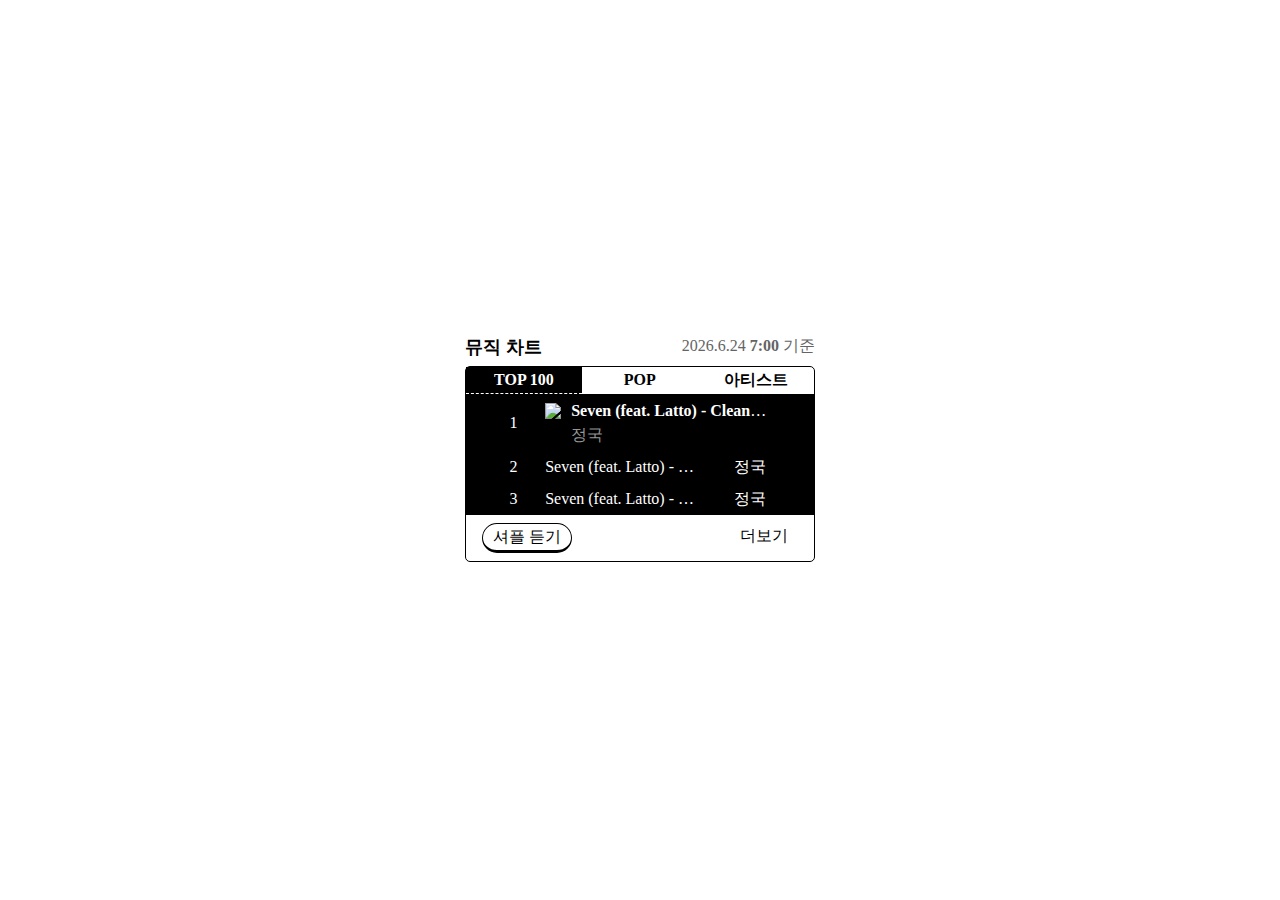
==== index.html @ 2d1ae668 "Upload the file" ====
<!DOCTYPE html>
<html lang="en">
  <head>
    <meta charset="UTF-8" />
    <meta name="viewport" content="width=device-width, initial-scale=1.0" />
    <link rel="stylesheet" href="CSS/style.css" />
    <title>뮤직 차트 - TOP 100</title>
  </head>
  <body>
    <div class="chart">
      <div class="chart__header">
        <a href="" class="chart__title link-style">
          <span>뮤직 차트</span>
          <i class="fa-solid fa-chevron-right"></i>
        </a>

        <span class="chart__standardTime"></span>
      </div>

      <div class="chart--wrap">
        <ul class="chart__list">
          <li class="chart__item">
            <a
              class="chart__item--link link-style currentPage-link"
              href="index.html"
              >TOP 100</a
            >
          </li>

          <li class="chart__item">
            <a class="chart__item--link link-style" href="pop.html">POP</a>
          </li>

          <li class="chart__item">
            <a class="chart__item--link link-style" href="artist.html"
              >아티스트</a
            >
          </li>
        </ul>

        <div class="ranking">
          <ol class="ranking__list">
            <li class="ranking__item">
              <div class="ranking__wrap">
                <div class="preset" style="display: none">
                  <span class="ranking__title overflow">
                    Seven (feat. Latto) - Clean Ver.
                  </span>
                  <span class="ranking__artist overflow">정국</span>
                </div>
                <div class="active" style="display: flex">
                  <a href="">
                    <img
                      class="ranking__album"
                      src="https://cdnimg.melon.co.kr/cm2/album/images/112/86/070/11286070_20230713181059_500.jpg/melon/quality/80/resize/48/optimize"
                  /></a>

                  <div class="active__info overflow">
                    <span class="overflow"
                      ><a href="" class="ranking__title--active link-style">
                        Seven (feat. Latto) - Clean Ver.
                      </a></span
                    >
                    <span class="overflow">
                      <a href="" class="ranking__artist--active link-style">
                        정국
                      </a>
                    </span>
                  </div>
                </div>
              </div>
            </li>

            <li class="ranking__item">
              <div class="ranking__wrap">
                <div class="preset">
                  <span class="ranking__title overflow">
                    Seven (feat. Latto) - Clean Ver.
                  </span>
                  <span class="ranking__artist overflow">정국</span>
                </div>
                <div class="active">
                  <a href="">
                    <img
                      class="ranking__album"
                      src="https://cdnimg.melon.co.kr/cm2/album/images/112/86/070/11286070_20230713181059_500.jpg/melon/quality/80/resize/48/optimize"
                  /></a>

                  <div class="active__info overflow">
                    <span class="overflow"
                      ><a href="" class="ranking__title--active link-style">
                        Seven (feat. Latto) - Clean Ver.
                      </a></span
                    >

                    <span class="overflow">
                      <a href="" class="ranking__artist--active link-style">
                        정국
                      </a>
                    </span>
                  </div>
                </div>
              </div>
            </li>

            <li class="ranking__item">
              <div class="ranking__wrap">
                <div class="preset">
                  <span class="ranking__title overflow">
                    Seven (feat. Latto) - Clean Ver.
                  </span>
                  <span class="ranking__artist overflow">정국</span>
                </div>
                <div class="active">
                  <a href="">
                    <img
                      class="ranking__album"
                      src="https://cdnimg.melon.co.kr/cm2/album/images/112/86/070/11286070_20230713181059_500.jpg/melon/quality/80/resize/48/optimize"
                  /></a>

                  <div class="active__info overflow">
                    <span class="overflow"
                      ><a href="" class="ranking__title--active link-style">
                        Seven (feat. Latto) - Clean Ver.
                      </a></span
                    >

                    <span class="overflow">
                      <a href="" class="ranking__artist--active link-style">
                        정국
                      </a>
                    </span>
                  </div>
                </div>
              </div>
            </li>
          </ol>
        </div>

        <div class="chart-btn">
          <a href="" class="chart-btn__col shuffle link-style">
            <i class="fa-solid fa-shuffle"></i>
            <span>셔플 듣기</span>
          </a>
          <a href="" class="chart-btn__col more link-style">
            <span>더보기</span><i class="fa-solid fa-chevron-right"></i>
          </a>
        </div>
      </div>
    </div>
    <script src="JS/ranking.js"></script>
    <script src="JS/standard-time.js"></script>
    <script
      src="https://kit.fontawesome.com/bdff067590.js"
      crossorigin="anonymous"
    ></script>
  </body>
</html>
---- CSS/style.css ----
@import "reset.css";
@import "chart-header.css";
@import "chart-btns.css";

@import "artist.css";

* {
  box-sizing: border-box;
}

body {
  height: 100vh;
  display: flex;
  justify-content: center;
  align-items: center;
}

.link-style {
  text-decoration: none;
}

.overflow {
  overflow: hidden;
  white-space: nowrap;
  text-overflow: ellipsis;
}

/* 차트 */
.chart {
  width: 350px;
}

.chart__standardTime {
  color: rgb(100, 100, 100);
}

.chart--wrap {
  border: 1px solid black;
  border-radius: 5px;
}

.chart__list {
  display: flex;
  flex-direction: row;
  border-bottom: 1px solid black;
}

.chart__item {
  width: 33.3%;
  text-align: center;
}

.chart__item--link {
  color: black;
  display: block;
  padding: 5px 10px;
  font-weight: 600;
}

/* 랭킹 */
.ranking {
  width: 100%;
  background-color: black;
  color: white;
}

.ranking__list {
  counter-reset: item;
}

.ranking__item {
  counter-increment: item;
  display: flex;
  align-items: center;
  padding: 8px 16px;
}

.ranking__item::before {
  content: counter(item);
  width: 20%;
  text-align: center;
}

.ranking__wrap {
  width: 70%;
}

/* 현재 페이지 */
.currentPage-link {
  color: white;
  background-color: black;
  border-bottom: 1px dashed white;
}

/* 프리셋 */
.preset {
  width: 100%;
  display: flex;
}

.ranking__title {
  display: block;
  width: 70%;
}

.ranking__artist {
  text-align: right;
  width: 30%;
}

/* 액티브 */
.active {
  display: none;
}

.active__info {
  display: flex;
  flex-direction: column;
  justify-content: center;
  margin-left: 10px;
}

.ranking__title--active {
  font-weight: 600;
  color: white;
}

.ranking__title--active,
.ranking__artist--active {
  text-align: left;
}

.ranking__artist--active {
  color: rgb(150, 150, 150);
  display: block;
  margin-top: 8px;
}
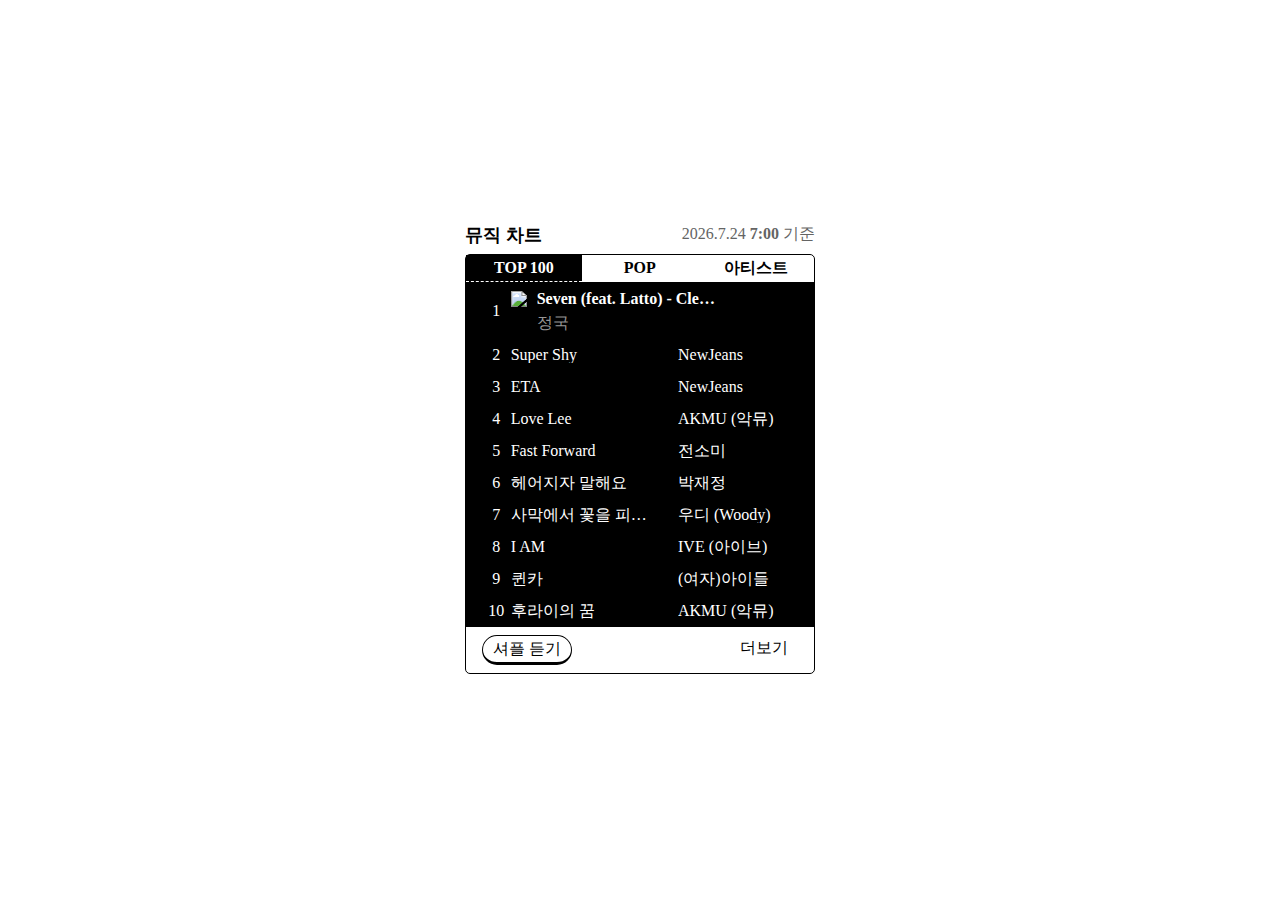
==== commit 70fec18a: "Style: 랭킹 아이템 데이터 추가" ====
--- a/index.html
+++ b/index.html
@@ -57,12 +57,18 @@
 
                   <div class="active__info overflow">
                     <span class="overflow"
-                      ><a href="" class="ranking__title--active link-style">
+                      ><a
+                        href=""
+                        class="ranking__title--active overflow link-style"
+                      >
                         Seven (feat. Latto) - Clean Ver.
                       </a></span
                     >
                     <span class="overflow">
-                      <a href="" class="ranking__artist--active link-style">
+                      <a
+                        href=""
+                        class="ranking__artist--active overflow link-style"
+                      >
                         정국
                       </a>
                     </span>
@@ -74,60 +80,322 @@
             <li class="ranking__item">
               <div class="ranking__wrap">
                 <div class="preset">
+                  <span class="ranking__title overflow"> Super Shy </span>
+                  <span class="ranking__artist overflow">NewJeans</span>
+                </div>
+                <div class="active">
+                  <a href="">
+                    <img
+                      class="ranking__album"
+                      src="https://cdnimg.melon.co.kr/cm2/album/images/112/81/456/11281456_20230706180841_500.jpg/melon/quality/80/resize/48/optimize"
+                  /></a>
+
+                  <div class="active__info overflow">
+                    <span class="overflow"
+                      ><a
+                        href=""
+                        class="ranking__title--active overflow link-style"
+                      >
+                        Super Shy
+                      </a></span
+                    >
+
+                    <span class="overflow">
+                      <a
+                        href=""
+                        class="ranking__artist--active overflow link-style"
+                      >
+                        NewJeans
+                      </a>
+                    </span>
+                  </div>
+                </div>
+              </div>
+            </li>
+
+            <li class="ranking__item">
+              <div class="ranking__wrap">
+                <div class="preset">
+                  <span class="ranking__title overflow"> ETA </span>
+                  <span class="ranking__artist overflow">NewJeans</span>
+                </div>
+                <div class="active">
+                  <a href="">
+                    <img
+                      class="ranking__album"
+                      src="https://cdnimg.melon.co.kr/cm2/album/images/112/81/456/11281456_20230706180841_500.jpg/melon/quality/80/resize/48/optimize"
+                  /></a>
+
+                  <div class="active__info overflow">
+                    <span class="overflow"
+                      ><a
+                        href=""
+                        class="ranking__title--active overflow link-style"
+                      >
+                        ETA
+                      </a></span
+                    >
+
+                    <span class="overflow">
+                      <a
+                        href=""
+                        class="ranking__artist--active overflow link-style"
+                      >
+                        NewJeans
+                      </a>
+                    </span>
+                  </div>
+                </div>
+              </div>
+            </li>
+
+            <li class="ranking__item">
+              <div class="ranking__wrap">
+                <div class="preset">
+                  <span class="ranking__title overflow"> Love Lee </span>
+                  <span class="ranking__artist overflow">AKMU (악뮤)</span>
+                </div>
+                <div class="active">
+                  <a href="">
+                    <img
+                      class="ranking__album"
+                      src="https://cdnimg.melon.co.kr/cm2/album/images/113/09/190/11309190_20230818161008_500.jpg/melon/quality/80/resize/48/optimize"
+                  /></a>
+
+                  <div class="active__info overflow">
+                    <span class="overflow"
+                      ><a
+                        href=""
+                        class="ranking__title--active overflow link-style"
+                      >
+                        Love Lee
+                      </a></span
+                    >
+
+                    <span class="overflow">
+                      <a
+                        href=""
+                        class="ranking__artist--active overflow link-style"
+                      >
+                        AKMU (악뮤)
+                      </a>
+                    </span>
+                  </div>
+                </div>
+              </div>
+            </li>
+
+            <li class="ranking__item">
+              <div class="ranking__wrap">
+                <div class="preset">
+                  <span class="ranking__title overflow"> Fast Forward </span>
+                  <span class="ranking__artist overflow">전소미</span>
+                </div>
+                <div class="active">
+                  <a href="">
+                    <img
+                      class="ranking__album"
+                      src="https://cdnimg.melon.co.kr/cm2/album/images/113/00/771/11300771_20230807190540_500.jpg/melon/quality/80/resize/48/optimize"
+                  /></a>
+
+                  <div class="active__info overflow">
+                    <span class="overflow"
+                      ><a
+                        href=""
+                        class="ranking__title--active overflow link-style"
+                      >
+                        Fast Forward
+                      </a></span
+                    >
+
+                    <span class="overflow">
+                      <a
+                        href=""
+                        class="ranking__artist--active overflow link-style"
+                      >
+                        전소미
+                      </a>
+                    </span>
+                  </div>
+                </div>
+              </div>
+            </li>
+
+            <li class="ranking__item">
+              <div class="ranking__wrap">
+                <div class="preset">
+                  <span class="ranking__title overflow"> 헤어지자 말해요 </span>
+                  <span class="ranking__artist overflow">박재정</span>
+                </div>
+                <div class="active">
+                  <a href="">
+                    <img
+                      class="ranking__album"
+                      src="https://cdnimg.melon.co.kr/cm2/album/images/112/27/533/11227533_20230419162238_500.jpg/melon/quality/80/resize/48/optimize"
+                  /></a>
+
+                  <div class="active__info overflow">
+                    <span class="overflow"
+                      ><a
+                        href=""
+                        class="ranking__title--active overflow link-style"
+                      >
+                        헤어지자 말해요
+                      </a></span
+                    >
+
+                    <span class="overflow">
+                      <a
+                        href=""
+                        class="ranking__artist--active overflow link-style"
+                      >
+                        박재정
+                      </a>
+                    </span>
+                  </div>
+                </div>
+              </div>
+            </li>
+
+            <li class="ranking__item">
+              <div class="ranking__wrap">
+                <div class="preset">
                   <span class="ranking__title overflow">
-                    Seven (feat. Latto) - Clean Ver.
+                    사막에서 꽃을 피우듯
                   </span>
-                  <span class="ranking__artist overflow">정국</span>
-                </div>
-                <div class="active">
-                  <a href="">
-                    <img
-                      class="ranking__album"
-                      src="https://cdnimg.melon.co.kr/cm2/album/images/112/86/070/11286070_20230713181059_500.jpg/melon/quality/80/resize/48/optimize"
-                  /></a>
-
-                  <div class="active__info overflow">
-                    <span class="overflow"
-                      ><a href="" class="ranking__title--active link-style">
-                        Seven (feat. Latto) - Clean Ver.
-                      </a></span
-                    >
-
-                    <span class="overflow">
-                      <a href="" class="ranking__artist--active link-style">
-                        정국
-                      </a>
-                    </span>
-                  </div>
-                </div>
-              </div>
-            </li>
-
-            <li class="ranking__item">
-              <div class="ranking__wrap">
-                <div class="preset">
-                  <span class="ranking__title overflow">
-                    Seven (feat. Latto) - Clean Ver.
-                  </span>
-                  <span class="ranking__artist overflow">정국</span>
-                </div>
-                <div class="active">
-                  <a href="">
-                    <img
-                      class="ranking__album"
-                      src="https://cdnimg.melon.co.kr/cm2/album/images/112/86/070/11286070_20230713181059_500.jpg/melon/quality/80/resize/48/optimize"
-                  /></a>
-
-                  <div class="active__info overflow">
-                    <span class="overflow"
-                      ><a href="" class="ranking__title--active link-style">
-                        Seven (feat. Latto) - Clean Ver.
-                      </a></span
-                    >
-
-                    <span class="overflow">
-                      <a href="" class="ranking__artist--active link-style">
-                        정국
+                  <span class="ranking__artist overflow">우디 (Woody)</span>
+                </div>
+                <div class="active">
+                  <a href="">
+                    <img
+                      class="ranking__album"
+                      src="https://cdnimg.melon.co.kr/cm2/album/images/112/85/867/11285867_20230713162404_500.jpg/melon/quality/80/resize/48/optimize"
+                  /></a>
+
+                  <div class="active__info overflow">
+                    <span class="overflow"
+                      ><a
+                        href=""
+                        class="ranking__title--active overflow link-style"
+                      >
+                        사막에서 꽃을 피우듯
+                      </a></span
+                    >
+
+                    <span class="overflow">
+                      <a
+                        href=""
+                        class="ranking__artist--active overflow link-style"
+                      >
+                        우디 (Woody)
+                      </a>
+                    </span>
+                  </div>
+                </div>
+              </div>
+            </li>
+
+            <li class="ranking__item">
+              <div class="ranking__wrap">
+                <div class="preset">
+                  <span class="ranking__title overflow"> I AM </span>
+                  <span class="ranking__artist overflow">IVE (아이브)</span>
+                </div>
+                <div class="active">
+                  <a href="">
+                    <img
+                      class="ranking__album"
+                      src="https://cdnimg.melon.co.kr/cm2/album/images/112/11/297/11211297_20230410151046_500.jpg/melon/quality/80/resize/48/optimize"
+                  /></a>
+
+                  <div class="active__info overflow">
+                    <span class="overflow"
+                      ><a
+                        href=""
+                        class="ranking__title--active overflow link-style"
+                      >
+                        I AM
+                      </a></span
+                    >
+
+                    <span class="overflow">
+                      <a
+                        href=""
+                        class="ranking__artist--active overflow link-style"
+                      >
+                        IVE (아이브)
+                      </a>
+                    </span>
+                  </div>
+                </div>
+              </div>
+            </li>
+
+            <li class="ranking__item">
+              <div class="ranking__wrap">
+                <div class="preset">
+                  <span class="ranking__title overflow"> 퀸카 </span>
+                  <span class="ranking__artist overflow">(여자)아이들</span>
+                </div>
+                <div class="active">
+                  <a href="">
+                    <img
+                      class="ranking__album"
+                      src="https://cdnimg.melon.co.kr/cm2/album/images/112/40/232/11240232_20230509151820_500.jpg/melon/quality/80/resize/48/optimize"
+                  /></a>
+
+                  <div class="active__info overflow">
+                    <span class="overflow"
+                      ><a
+                        href=""
+                        class="ranking__title--active overflow link-style"
+                      >
+                        퀸카
+                      </a></span
+                    >
+
+                    <span class="overflow">
+                      <a
+                        href=""
+                        class="ranking__artist--active overflow link-style"
+                      >
+                        (여자)아이들
+                      </a>
+                    </span>
+                  </div>
+                </div>
+              </div>
+            </li>
+
+            <li class="ranking__item">
+              <div class="ranking__wrap">
+                <div class="preset">
+                  <span class="ranking__title overflow"> 후라이의 꿈 </span>
+                  <span class="ranking__artist overflow">AKMU (악뮤)</span>
+                </div>
+                <div class="active">
+                  <a href="">
+                    <img
+                      class="ranking__album"
+                      src="https://cdnimg.melon.co.kr/cm2/album/images/112/40/232/11240232_20230509151820_500.jpg/melon/quality/80/resize/48/optimize"
+                  /></a>
+
+                  <div class="active__info overflow">
+                    <span class="overflow"
+                      ><a
+                        href=""
+                        class="ranking__title--active overflow link-style"
+                      >
+                        후라이의 꿈
+                      </a></span
+                    >
+
+                    <span class="overflow">
+                      <a
+                        href=""
+                        class="ranking__artist--active overflow link-style"
+                      >
+                        AKMU (악뮤)
                       </a>
                     </span>
                   </div>
--- a/CSS/style.css
+++ b/CSS/style.css
@@ -77,12 +77,12 @@
 
 .ranking__item::before {
   content: counter(item);
-  width: 20%;
+  width: 10%;
   text-align: center;
 }
 
 .ranking__wrap {
-  width: 70%;
+  width: 100%;
 }
 
 /* 현재 페이지 */
@@ -96,16 +96,17 @@
 .preset {
   width: 100%;
   display: flex;
+  justify-content: space-between;
 }
 
 .ranking__title {
   display: block;
-  width: 70%;
+  width: 150px;
 }
 
 .ranking__artist {
-  text-align: right;
-  width: 30%;
+  display: block;
+  width: 120px;
 }
 
 /* 액티브 */
@@ -123,11 +124,8 @@
 .ranking__title--active {
   font-weight: 600;
   color: white;
-}
-
-.ranking__title--active,
-.ranking__artist--active {
-  text-align: left;
+  display: block;
+  width: 180px;
 }
 
 .ranking__artist--active {
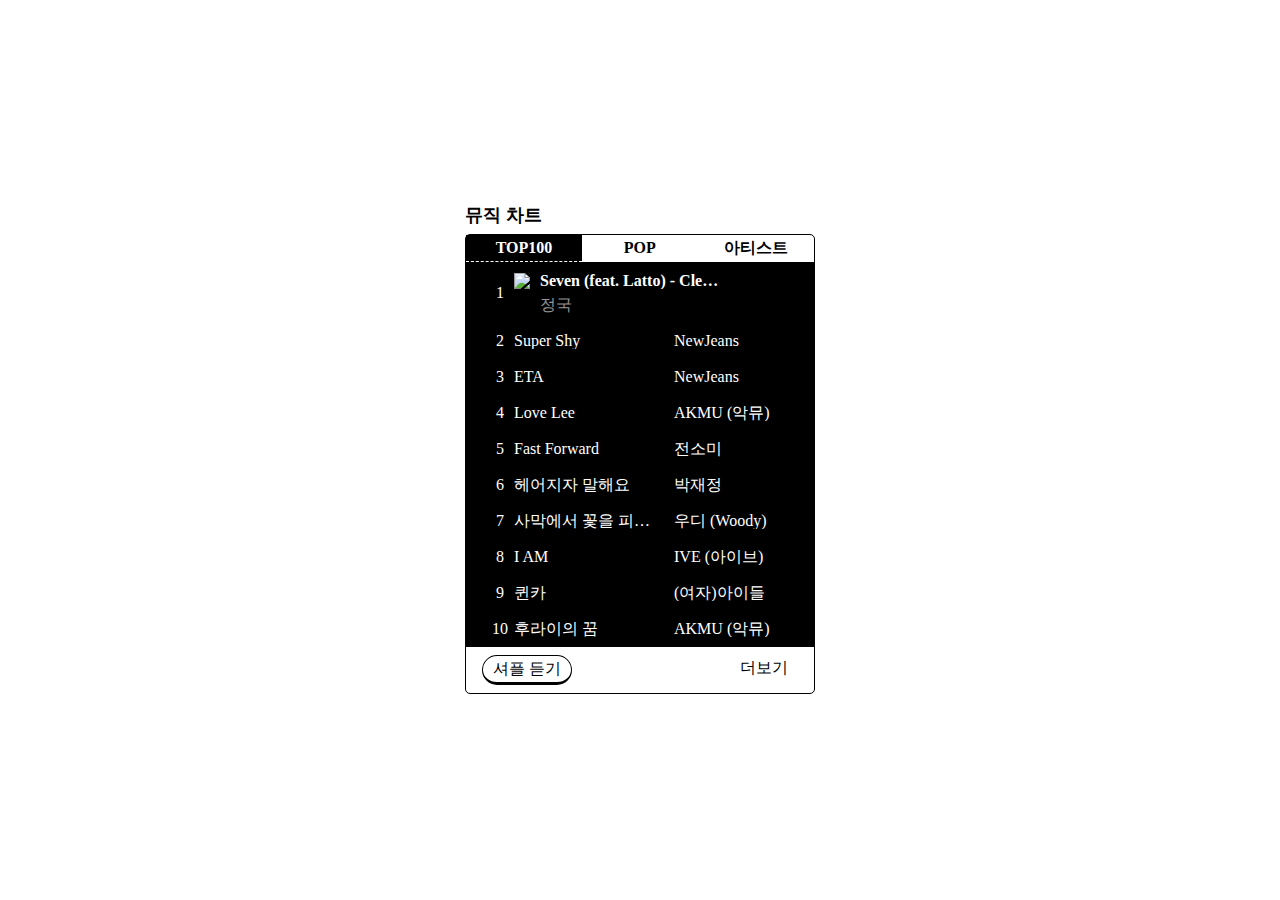
==== commit e649d95f: "Style: 탭 타이틀 스타일 수정" ====
--- a/index.html
+++ b/index.html
@@ -4,7 +4,7 @@
     <meta charset="UTF-8" />
     <meta name="viewport" content="width=device-width, initial-scale=1.0" />
     <link rel="stylesheet" href="CSS/style.css" />
-    <title>뮤직 차트 - TOP 100</title>
+    <title>뮤직 차트 - TOP100</title>
   </head>
   <body>
     <div class="chart">
@@ -23,7 +23,7 @@
             <a
               class="chart__item--link link-style currentPage-link"
               href="index.html"
-              >TOP 100</a
+              >TOP100</a
             >
           </li>
 
@@ -32,8 +32,9 @@
           </li>
 
           <li class="chart__item">
-            <a class="chart__item--link link-style" href="artist.html"
-              >아티스트</a
+            <a class="chart__item--link link-style" href="artist.html">
+              <i class="fa-regular fa-star"></i>
+              아티스트</a
             >
           </li>
         </ul>
@@ -417,7 +418,7 @@
       </div>
     </div>
     <script src="JS/ranking.js"></script>
-    <script src="JS/standard-time.js"></script>
+    <script src="JS/top100-standard-time.js"></script>
     <script
       src="https://kit.fontawesome.com/bdff067590.js"
       crossorigin="anonymous"
--- a/CSS/style.css
+++ b/CSS/style.css
@@ -72,7 +72,7 @@
   counter-increment: item;
   display: flex;
   align-items: center;
-  padding: 8px 16px;
+  padding: 10px 20px;
 }
 
 .ranking__item::before {
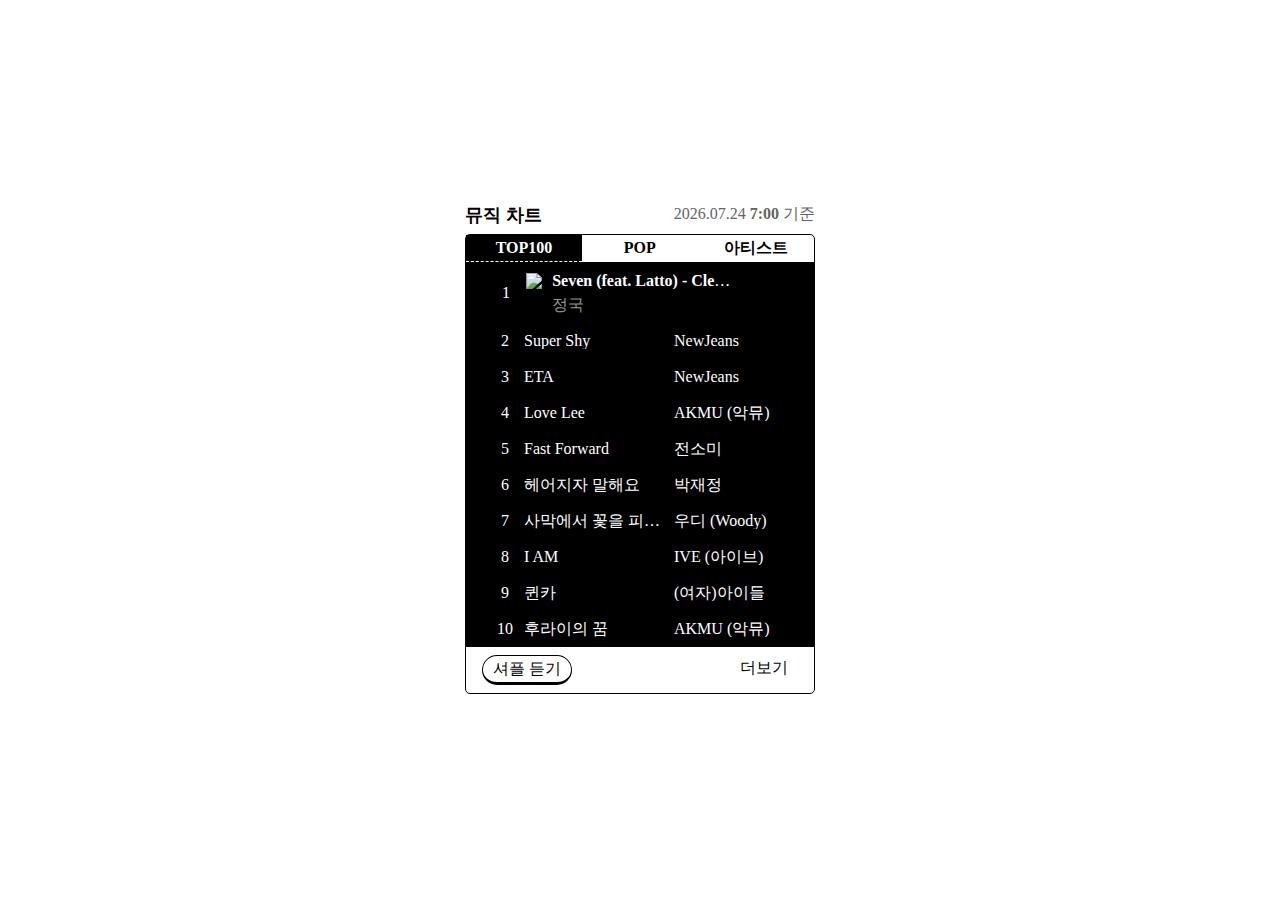
==== commit 8477dc9c: "Style: 자식 요소의 .overflow 적용으로 불필요한 .overflow 삭제" ====
--- a/index.html
+++ b/index.html
@@ -56,7 +56,7 @@
                       src="https://cdnimg.melon.co.kr/cm2/album/images/112/86/070/11286070_20230713181059_500.jpg/melon/quality/80/resize/48/optimize"
                   /></a>
 
-                  <div class="active__info overflow">
+                  <div class="active__info">
                     <span class="overflow"
                       ><a
                         href=""
@@ -91,7 +91,7 @@
                       src="https://cdnimg.melon.co.kr/cm2/album/images/112/81/456/11281456_20230706180841_500.jpg/melon/quality/80/resize/48/optimize"
                   /></a>
 
-                  <div class="active__info overflow">
+                  <div class="active__info">
                     <span class="overflow"
                       ><a
                         href=""
@@ -127,7 +127,7 @@
                       src="https://cdnimg.melon.co.kr/cm2/album/images/112/81/456/11281456_20230706180841_500.jpg/melon/quality/80/resize/48/optimize"
                   /></a>
 
-                  <div class="active__info overflow">
+                  <div class="active__info">
                     <span class="overflow"
                       ><a
                         href=""
@@ -163,7 +163,7 @@
                       src="https://cdnimg.melon.co.kr/cm2/album/images/113/09/190/11309190_20230818161008_500.jpg/melon/quality/80/resize/48/optimize"
                   /></a>
 
-                  <div class="active__info overflow">
+                  <div class="active__info">
                     <span class="overflow"
                       ><a
                         href=""
@@ -199,7 +199,7 @@
                       src="https://cdnimg.melon.co.kr/cm2/album/images/113/00/771/11300771_20230807190540_500.jpg/melon/quality/80/resize/48/optimize"
                   /></a>
 
-                  <div class="active__info overflow">
+                  <div class="active__info">
                     <span class="overflow"
                       ><a
                         href=""
@@ -235,7 +235,7 @@
                       src="https://cdnimg.melon.co.kr/cm2/album/images/112/27/533/11227533_20230419162238_500.jpg/melon/quality/80/resize/48/optimize"
                   /></a>
 
-                  <div class="active__info overflow">
+                  <div class="active__info">
                     <span class="overflow"
                       ><a
                         href=""
@@ -273,7 +273,7 @@
                       src="https://cdnimg.melon.co.kr/cm2/album/images/112/85/867/11285867_20230713162404_500.jpg/melon/quality/80/resize/48/optimize"
                   /></a>
 
-                  <div class="active__info overflow">
+                  <div class="active__info">
                     <span class="overflow"
                       ><a
                         href=""
@@ -309,7 +309,7 @@
                       src="https://cdnimg.melon.co.kr/cm2/album/images/112/11/297/11211297_20230410151046_500.jpg/melon/quality/80/resize/48/optimize"
                   /></a>
 
-                  <div class="active__info overflow">
+                  <div class="active__info">
                     <span class="overflow"
                       ><a
                         href=""
@@ -345,7 +345,7 @@
                       src="https://cdnimg.melon.co.kr/cm2/album/images/112/40/232/11240232_20230509151820_500.jpg/melon/quality/80/resize/48/optimize"
                   /></a>
 
-                  <div class="active__info overflow">
+                  <div class="active__info">
                     <span class="overflow"
                       ><a
                         href=""
@@ -381,7 +381,7 @@
                       src="https://cdnimg.melon.co.kr/cm2/album/images/112/40/232/11240232_20230509151820_500.jpg/melon/quality/80/resize/48/optimize"
                   /></a>
 
-                  <div class="active__info overflow">
+                  <div class="active__info">
                     <span class="overflow"
                       ><a
                         href=""
@@ -419,6 +419,7 @@
     </div>
     <script src="JS/ranking.js"></script>
     <script src="JS/top100-standard-time.js"></script>
+    <script src="JS/standard-time.js"></script>
     <script
       src="https://kit.fontawesome.com/bdff067590.js"
       crossorigin="anonymous"
--- a/CSS/style.css
+++ b/CSS/style.css
@@ -77,7 +77,7 @@
 
 .ranking__item::before {
   content: counter(item);
-  width: 10%;
+  width: 15%;
   text-align: center;
 }
 
@@ -119,13 +119,12 @@
   flex-direction: column;
   justify-content: center;
   margin-left: 10px;
+  width: 180px;
 }
 
 .ranking__title--active {
   font-weight: 600;
   color: white;
-  display: block;
-  width: 180px;
 }
 
 .ranking__artist--active {
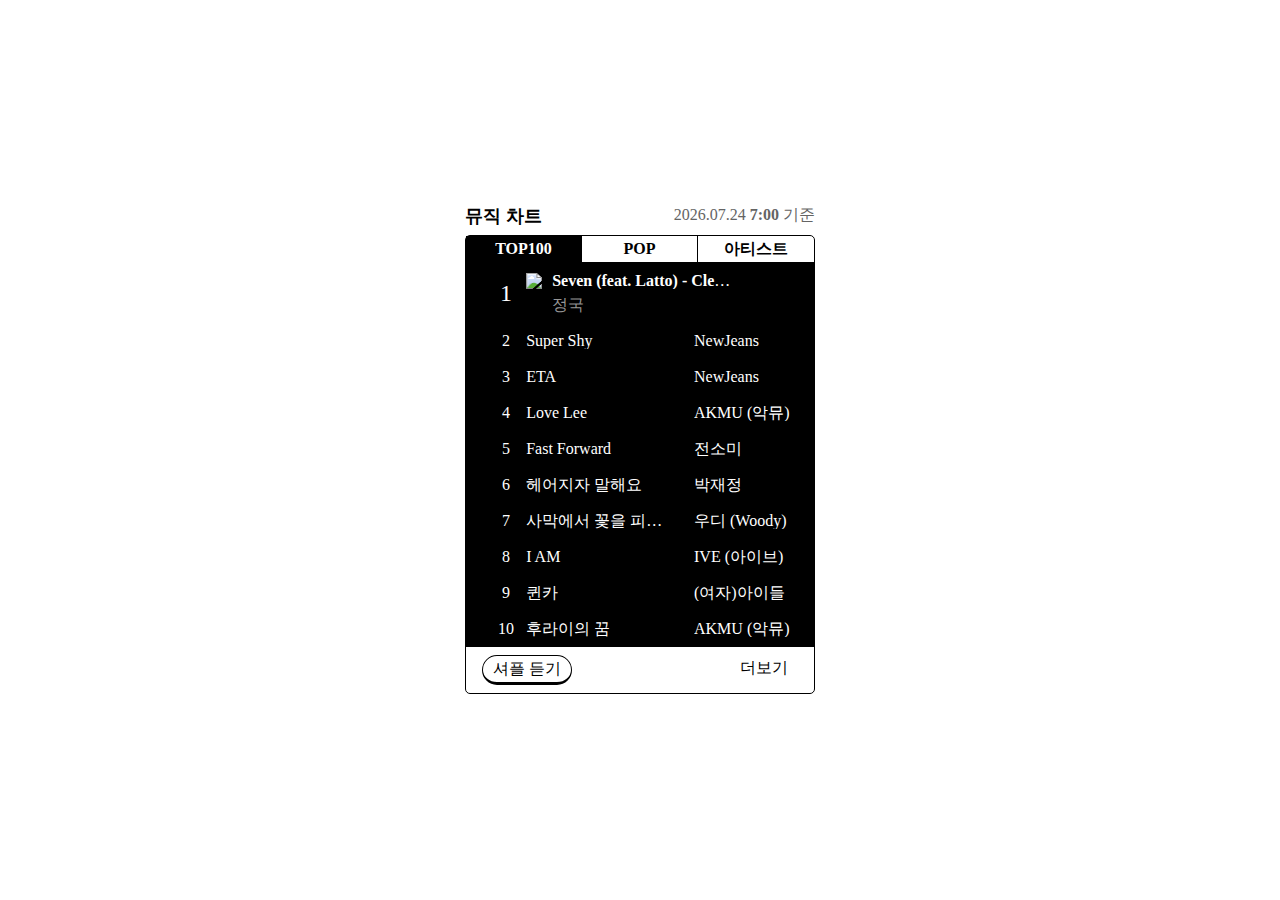
==== commit c0b46f8f: "Feat: 이벤트 아이템의 counter 확대 기능 추가" ====
--- a/index.html
+++ b/index.html
@@ -41,7 +41,7 @@
 
         <div class="ranking">
           <ol class="ranking__list">
-            <li class="ranking__item">
+            <li class="ranking__item highlight">
               <div class="ranking__wrap">
                 <div class="preset" style="display: none">
                   <span class="ranking__title overflow">
--- a/CSS/style.css
+++ b/CSS/style.css
@@ -46,8 +46,12 @@
 }
 
 .chart__item {
-  width: 33.3%;
+  width: 34%;
   text-align: center;
+}
+
+.chart__item:not(:last-child) {
+  border-right: 1px solid black;
 }
 
 .chart__item--link {
@@ -89,7 +93,6 @@
 .currentPage-link {
   color: white;
   background-color: black;
-  border-bottom: 1px dashed white;
 }
 
 /* 프리셋 */
@@ -106,10 +109,14 @@
 
 .ranking__artist {
   display: block;
-  width: 120px;
+  width: 100px;
 }
 
 /* 액티브 */
+.ranking__item.highlight::before {
+  font-size: 24px;
+}
+
 .active {
   display: none;
 }
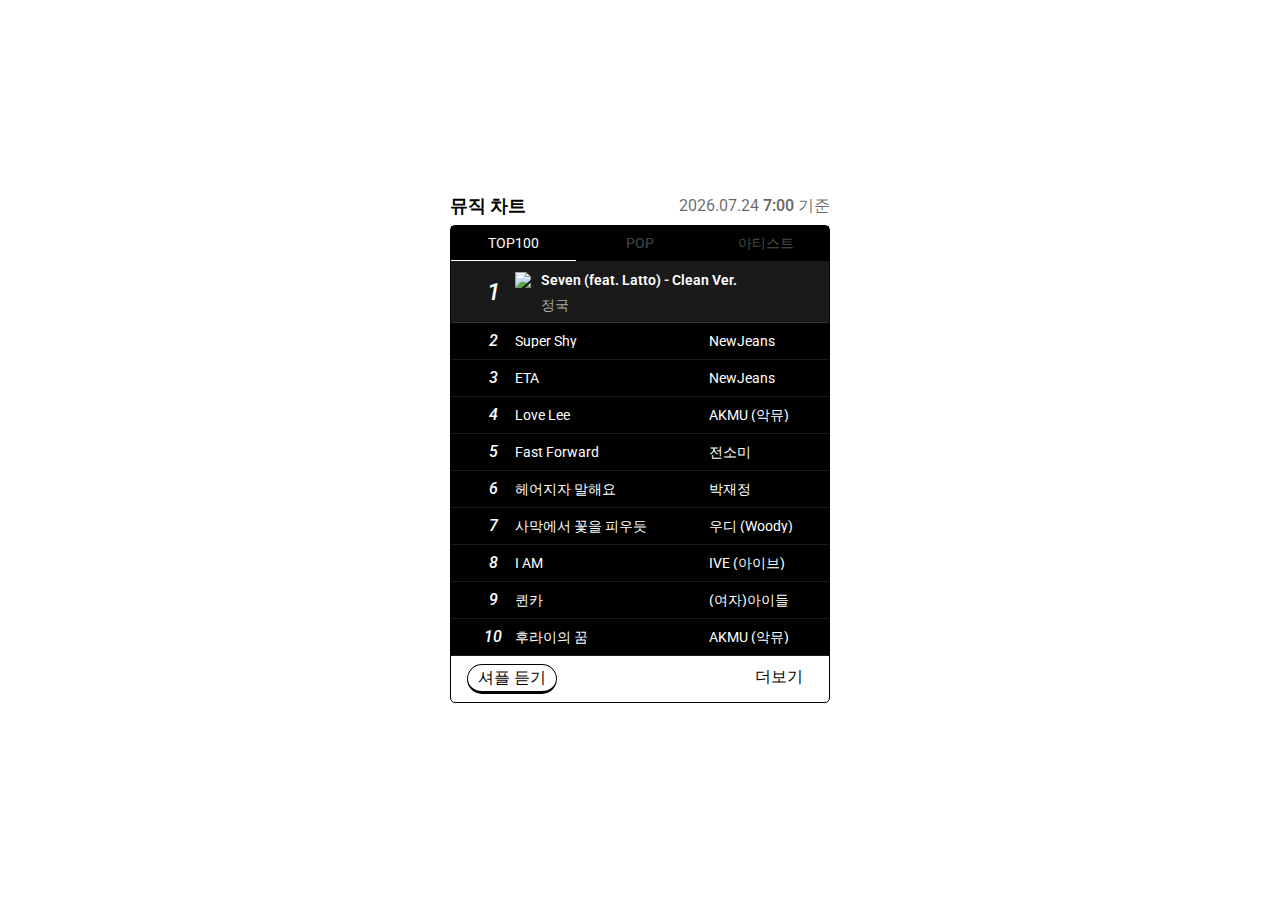
==== commit 48f05f18: "Style: 전체 디테일 수정" ====
--- a/index.html
+++ b/index.html
@@ -4,6 +4,12 @@
     <meta charset="UTF-8" />
     <meta name="viewport" content="width=device-width, initial-scale=1.0" />
     <link rel="stylesheet" href="CSS/style.css" />
+    <link rel="preconnect" href="https://fonts.googleapis.com" />
+    <link rel="preconnect" href="https://fonts.gstatic.com" crossorigin />
+    <link
+      href="https://fonts.googleapis.com/css2?family=Roboto:ital,wght@0,400;0,700;1,500&display=swap"
+      rel="stylesheet"
+    />
     <title>뮤직 차트 - TOP100</title>
   </head>
   <body>
@@ -14,7 +20,7 @@
           <i class="fa-solid fa-chevron-right"></i>
         </a>
 
-        <span class="chart__standardTime"></span>
+        <span class="chart__standardTime">년:월:일:시간</span>
       </div>
 
       <div class="chart--wrap">
@@ -418,7 +424,6 @@
       </div>
     </div>
     <script src="JS/ranking.js"></script>
-    <script src="JS/top100-standard-time.js"></script>
     <script src="JS/standard-time.js"></script>
     <script
       src="https://kit.fontawesome.com/bdff067590.js"
--- a/CSS/style.css
+++ b/CSS/style.css
@@ -6,6 +6,7 @@
 
 * {
   box-sizing: border-box;
+  font-family: "Roboto", sans-serif;
 }
 
 body {
@@ -27,11 +28,11 @@
 
 /* 차트 */
 .chart {
-  width: 350px;
+  width: 380px;
 }
 
 .chart__standardTime {
-  color: rgb(100, 100, 100);
+  color: rgba(0, 0, 0, 0.6);
 }
 
 .chart--wrap {
@@ -42,11 +43,12 @@
 .chart__list {
   display: flex;
   flex-direction: row;
-  border-bottom: 1px solid black;
+  border-bottom: 1px solid rgba(255, 255, 255, 0.1);
+  background-color: black;
 }
 
 .chart__item {
-  width: 34%;
+  width: calc(380px / 3);
   text-align: center;
 }
 
@@ -55,10 +57,10 @@
 }
 
 .chart__item--link {
-  color: black;
+  color: rgba(255, 255, 255, 0.3);
   display: block;
-  padding: 5px 10px;
-  font-weight: 600;
+  padding: 10px 20px;
+  font-size: 14px;
 }
 
 /* 랭킹 */
@@ -77,12 +79,15 @@
   display: flex;
   align-items: center;
   padding: 10px 20px;
+  border-bottom: 1px solid rgba(255, 255, 255, 0.1);
 }
 
 .ranking__item::before {
   content: counter(item);
   width: 15%;
   text-align: center;
+  font-weight: 500;
+  font-style: italic;
 }
 
 .ranking__wrap {
@@ -93,6 +98,7 @@
 .currentPage-link {
   color: white;
   background-color: black;
+  border-bottom: 1px solid white;
 }
 
 /* 프리셋 */
@@ -105,14 +111,21 @@
 .ranking__title {
   display: block;
   width: 150px;
+  font-size: 14px;
 }
 
 .ranking__artist {
   display: block;
   width: 100px;
+  font-size: 14px;
 }
 
 /* 액티브 */
+.highlight {
+  background-color: rgba(255, 255, 255, 0.1);
+  border-bottom: 1px solid rgba(255, 255, 255, 0.1);
+}
+
 .ranking__item.highlight::before {
   font-size: 24px;
 }
@@ -126,16 +139,18 @@
   flex-direction: column;
   justify-content: center;
   margin-left: 10px;
-  width: 180px;
+  width: 200px;
 }
 
 .ranking__title--active {
   font-weight: 600;
   color: white;
+  font-size: 14px;
 }
 
 .ranking__artist--active {
-  color: rgb(150, 150, 150);
+  color: #aaa;
   display: block;
-  margin-top: 8px;
+  margin-top: 10px;
+  font-size: 14px;
 }
